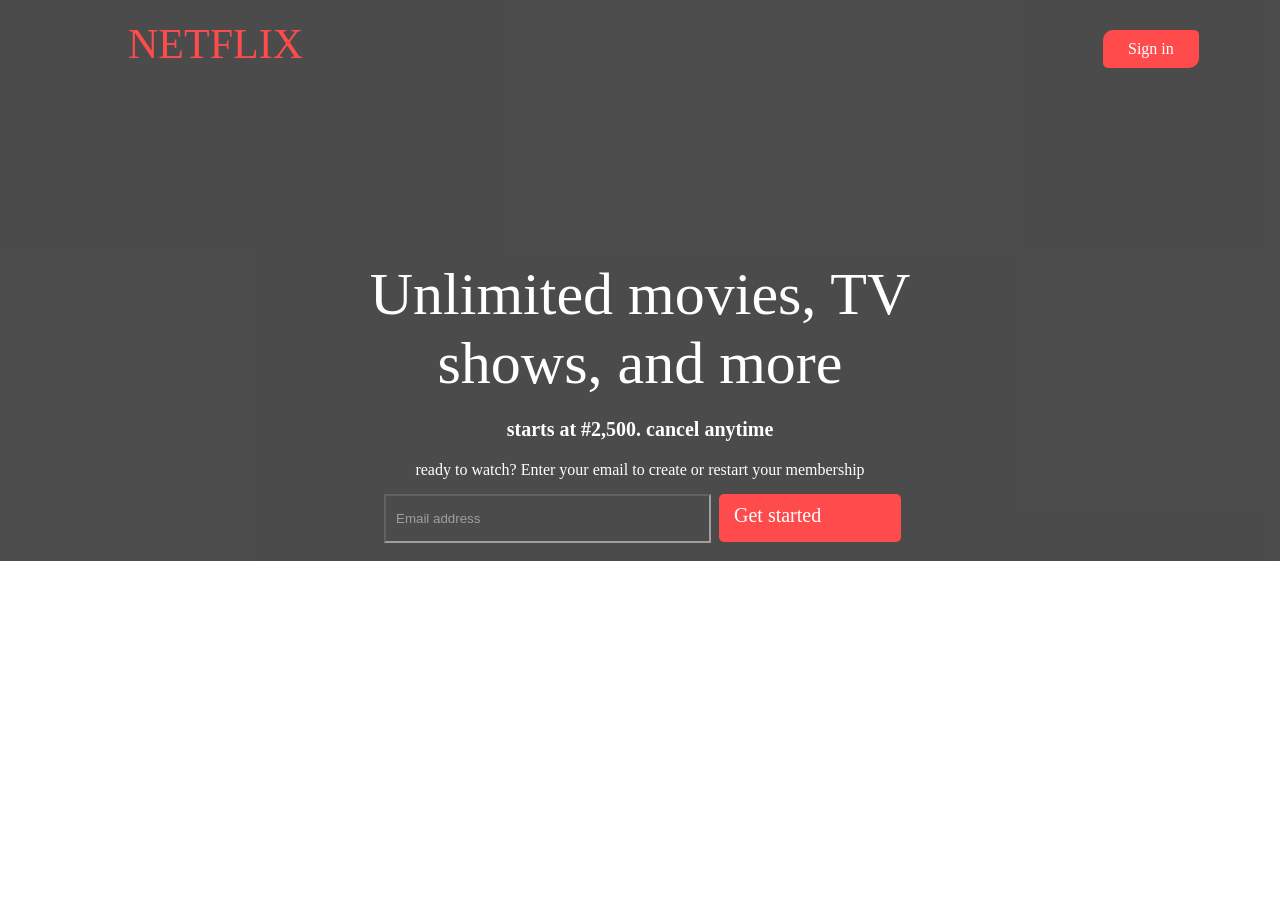
==== netflix.html @ a347265a "this is my first commit to a github repository" ====
<!DOCTYPE html>
<html lang="en">
<head>
    <meta charset="UTF-8">
    <meta name="viewport" content="width=device-width, initial-scale=1.0">
    <title>Document</title>
    <link rel="stylesheet" href="netflix.css">
</head>
<body>
    <div class="general">
        <div class="bg">
            
    <div>
        <div class="net">
             <a href="" class="netflix">NETFLIX</a>
             <a href="" class="sign">Sign in</a>
        </div>
    </div>

    <div>
        <p class="un">
            Unlimited movies, TV <br> shows, and more 
        </p>
        <p class="start">starts at #2,500. cancel anytime</p>
        <p class="ready">ready to watch? Enter your email to create or restart your membership</p>

    </div>

    <div class="em">
        <input type="email" placeholder="Email address">
        <a href=""><p class="get">Get started</p></a>
    </div>

    <nav>
        <ul>
            <a href="#"><li>Home</li></a>
            <a href=""><li>Demos</li></a>
            <a href="contact/hey/"><li>Contact</li></a>
            <a href=""><li>Features</li></a>
            <a href=""><li>Buy now</li></a>
        </ul>
    </nav>
        </div>
    </div>
</body>
</html>
---- netflix.css ----
*{
    padding: 0pc;
    margin: 0pc;
    box-sizing: border-box;
}

a{
    text-decoration: none;
    color: black;
}

ul{
    list-style-type: none;
    display: flex;
    margin-left: 60pc;
}

.net{
    display: flex;
    
}

.netflix{
    margin-left: 8pc;
    font-size: 42px;
    margin-top: 20px;
    color: red;
}
.sign{
    margin-left: 50pc;
    margin-top: 30px;
    font-size: 30p5;
    color: white;
    padding: 10px 25px;
    background-color: red;
    border-radius: 10px 5px;

}

p{
    text-align: center;
}

.un{
    text-align: center;
    font-size: 60px;
    padding-top: 12pc;
    color: white;
}

.em{
    display: flex;
}

input{
    padding: 15px 9pc 15px 10px;
    margin-left: 24pc;
    background-color: black;
    outline: none;
    transition: background-image 1s;
}

input:focus{
    background-image: url(assets/img/African\ Folktales\ TV\ 3.png);
    background-position: center;
    background-size: cover;
    
}

.get{
    font-size: 20px;
    background-color: red;
    margin-left: 8px;
    color: white;
    padding: 10px 5pc 15px 15px;
    border-radius: 5px;
}

.start{
    margin: 20px;
    color: white;
    font-weight: bolder;
    font-size: 20px;
}

.ready{
    margin: 15px;
    color: white;
    font-size: 16px;
}

.general{
    background-image: url(../CSS/netflix\ background.jpg);
    background-size: cover;
    background-repeat: no-repeat;
    position: relative;
}

.bg{
    background: black;
    opacity: 0.7;
}
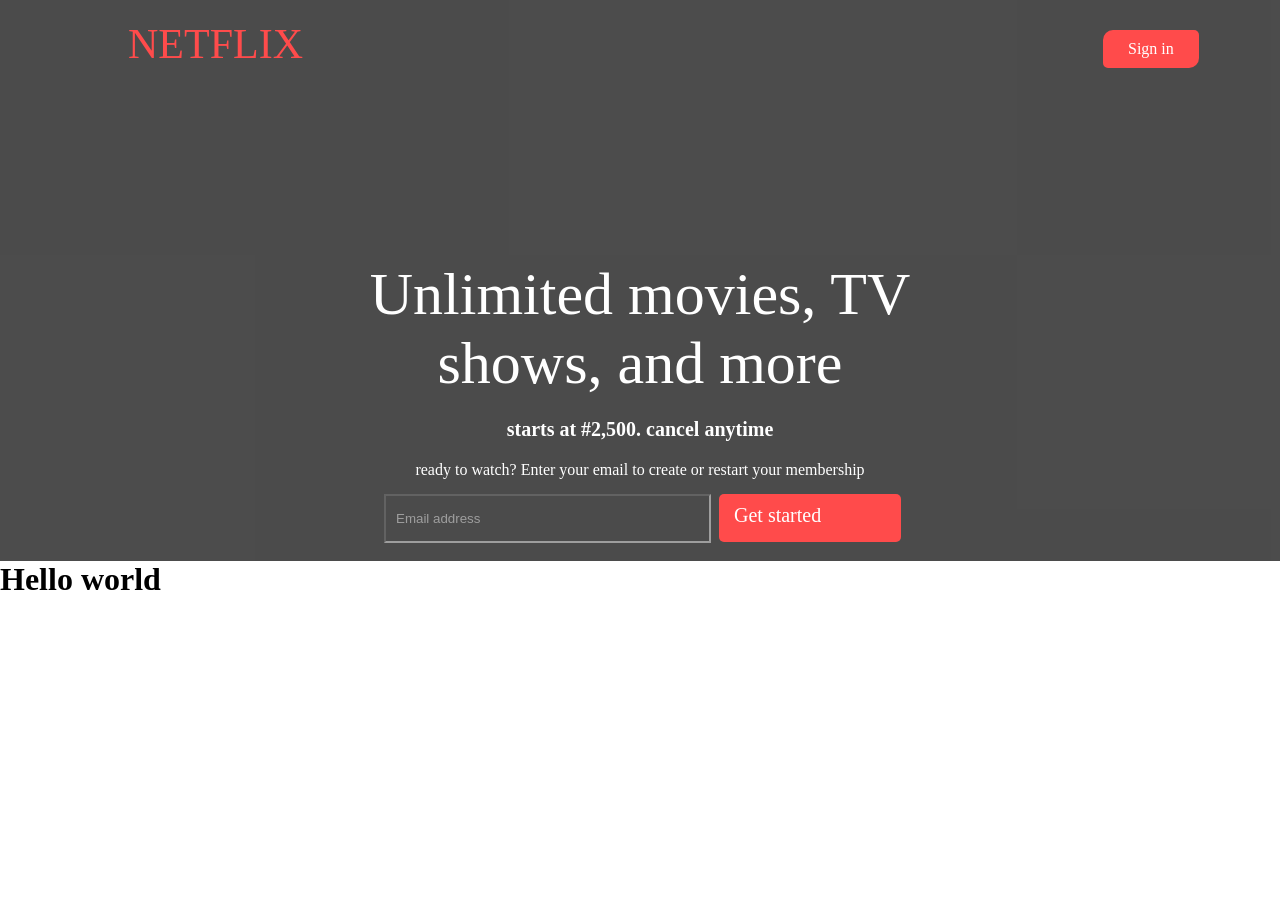
==== commit 68988446: "Add 'Hello world' heading to netflix.html" ====
--- a/netflix.html
+++ b/netflix.html
@@ -42,5 +42,6 @@
     </nav>
         </div>
     </div>
+    <h1>Hello world</h1>
 </body>
-</html>+</html>
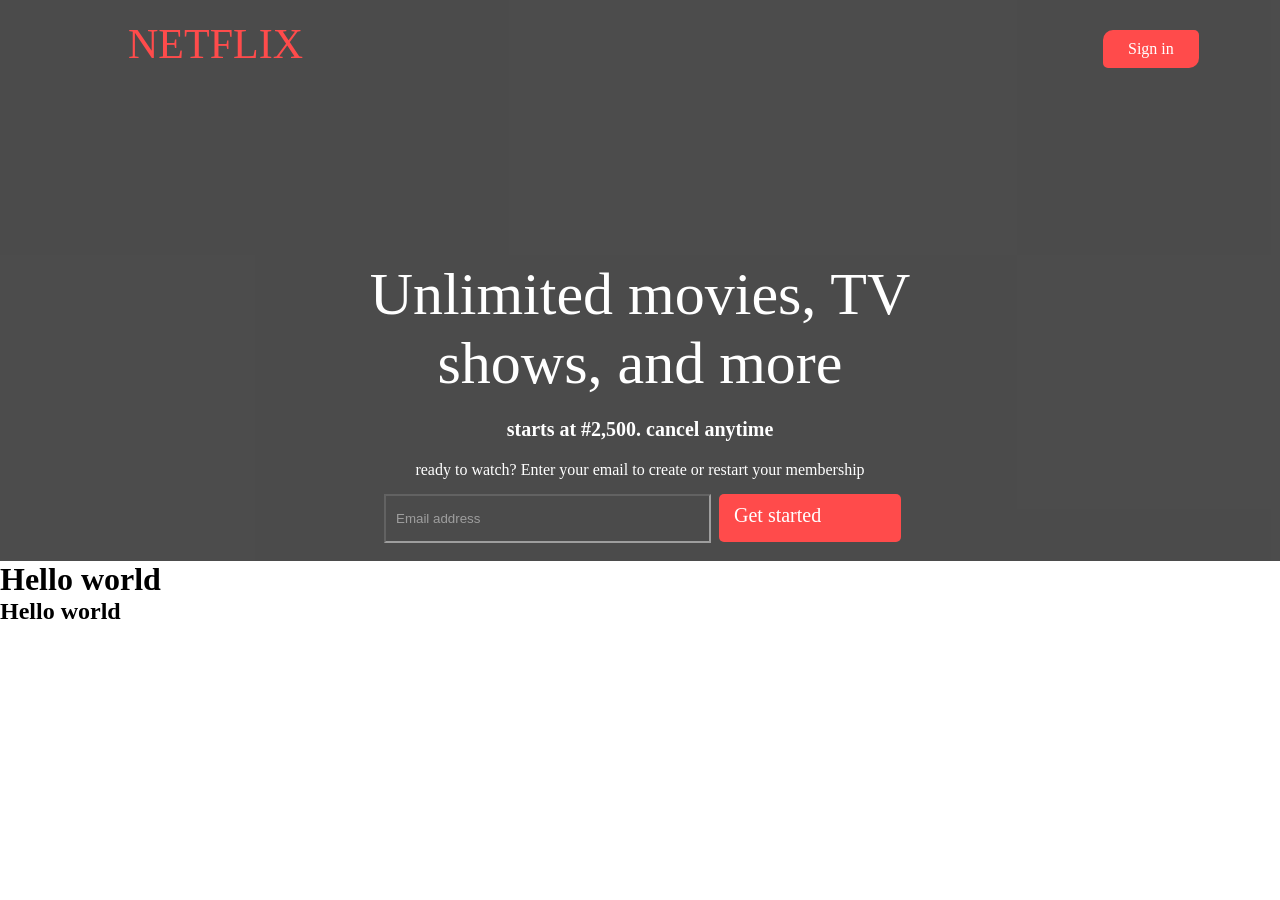
==== commit 62bd5d51: "added h2 element" ====
--- a/netflix.html
+++ b/netflix.html
@@ -43,5 +43,6 @@
         </div>
     </div>
     <h1>Hello world</h1>
+    <h2>Hello world</h2>
 </body>
 </html>
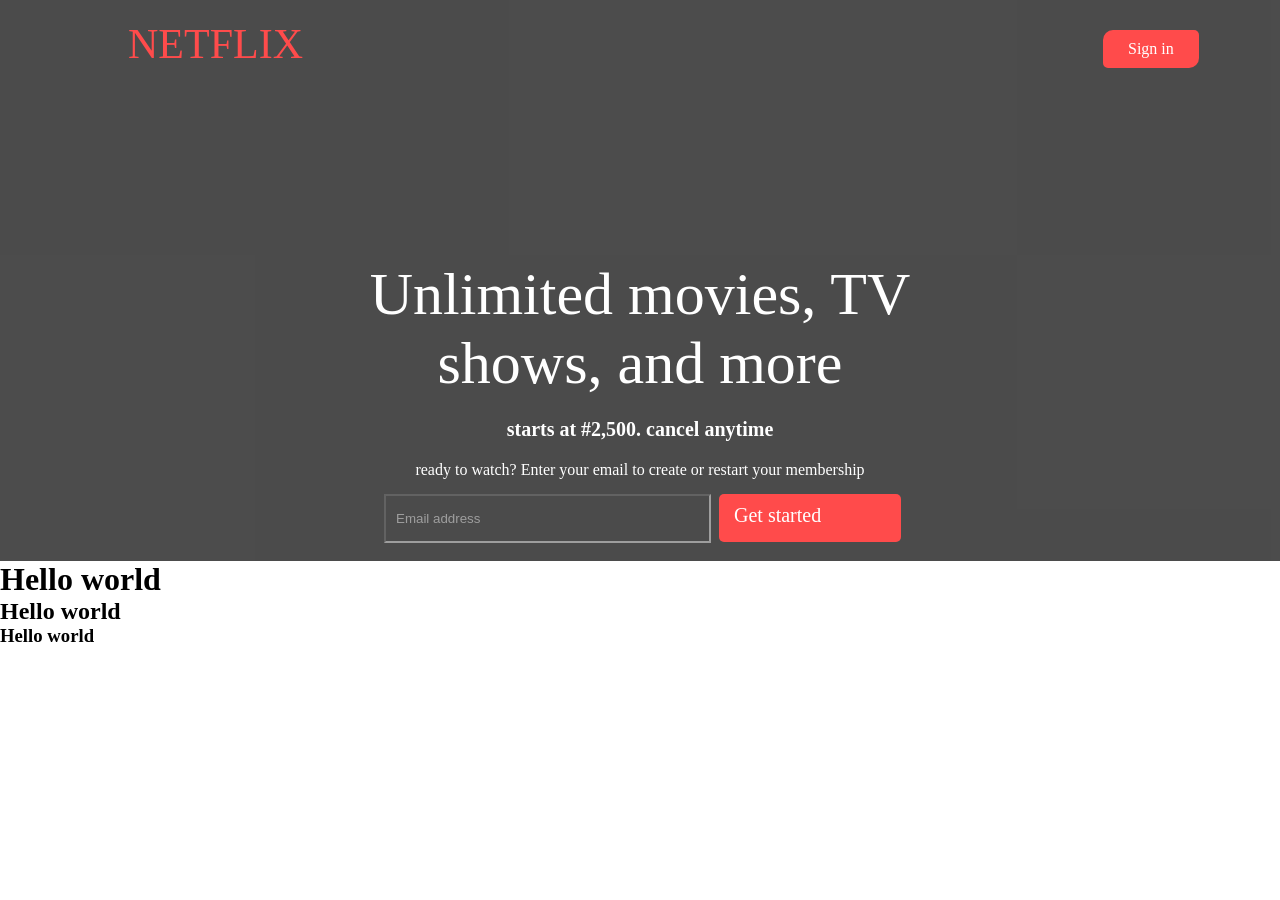
==== commit 369bef31: "hi" ====
--- a/netflix.html
+++ b/netflix.html
@@ -44,5 +44,6 @@
     </div>
     <h1>Hello world</h1>
     <h2>Hello world</h2>
+    <h3>Hello world</h3>
 </body>
 </html>
